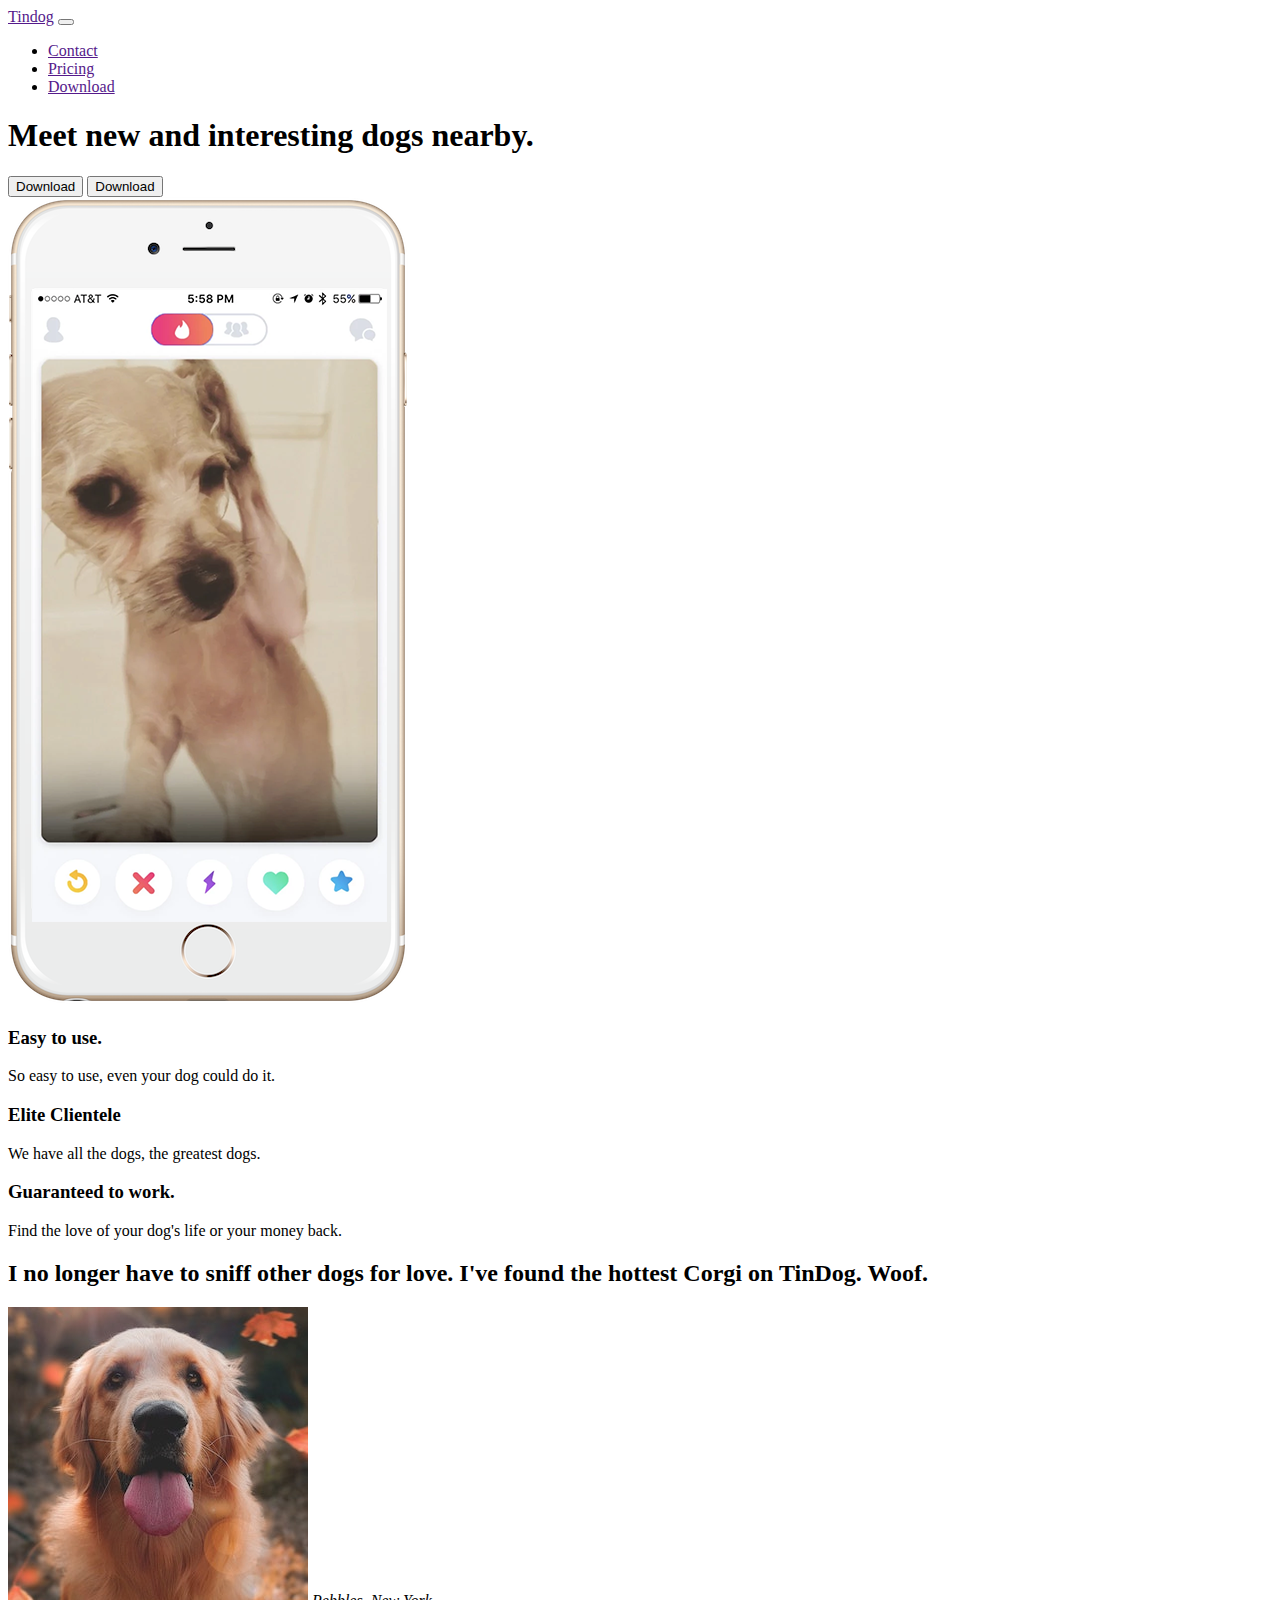
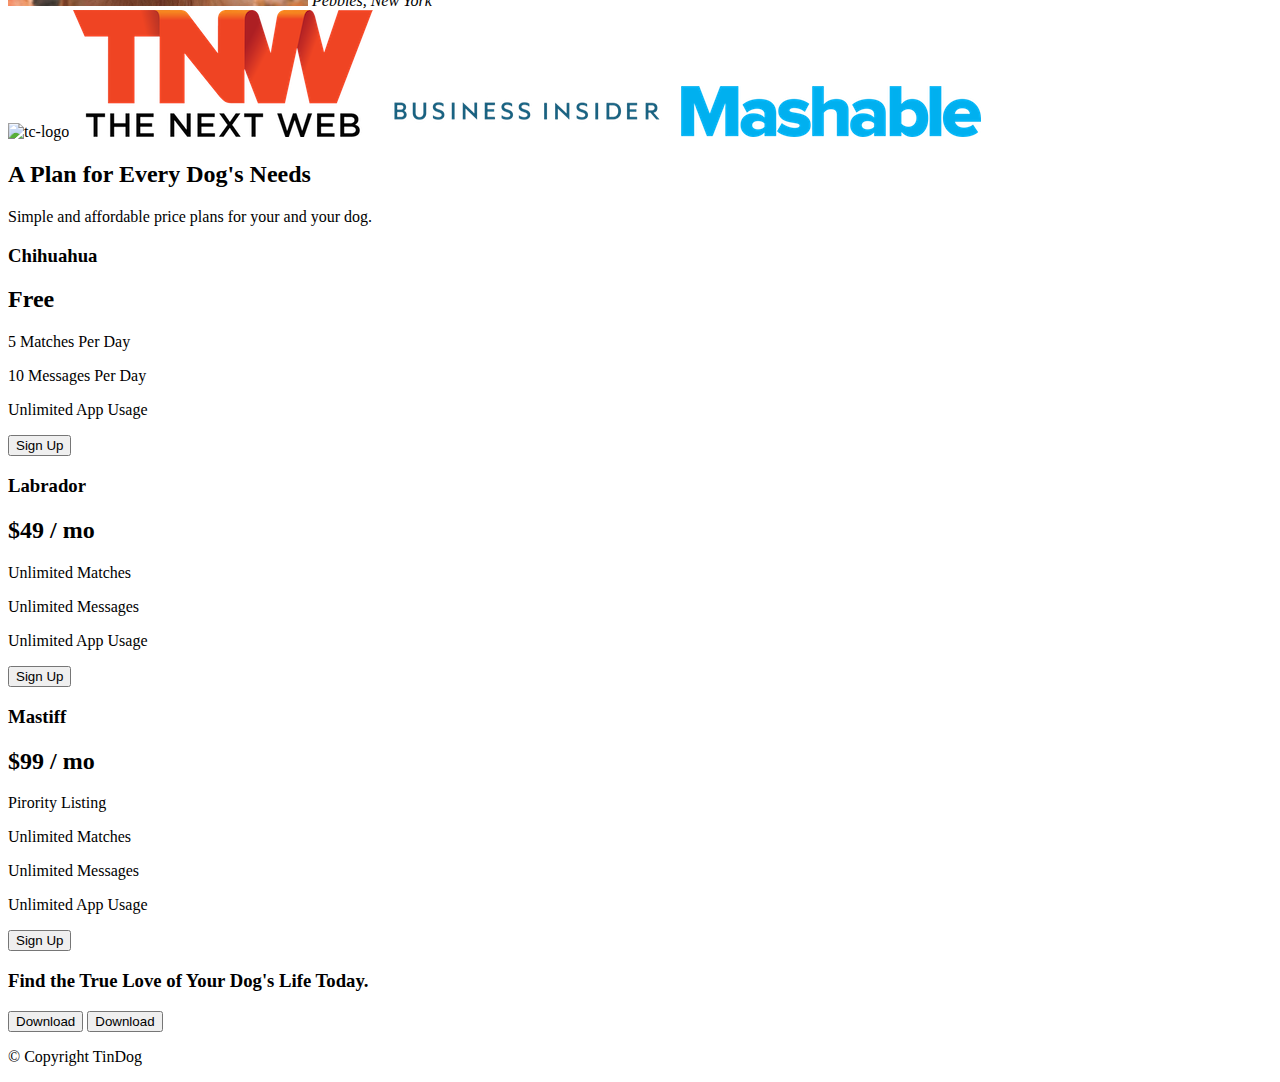
==== Tindog Start Here/lou.html @ ac98a54c "changes to bootstrap script" ====
<!doctype html>
<html lang="en">
  <head>
    <!-- Required meta tags -->
    <meta charset="utf-8">
    <meta name="viewport" content="width=device-width, initial-scale=1, shrink-to-fit=no">

    <!-- Bootstrap CSS -->
    <link rel="stylesheet" href="https://stackpath.bootstrapcdn.com/bootstrap/4.2.1/css/bootstrap.min.css" integrity="sha384-GJzZqFGwb1QTTN6wy59ffF1BuGJpLSa9DkKMp0DgiMDm4iYMj70gZWKYbI706tWS" crossorigin="anonymous">

    <title>Hello, world!</title>
  </head>


    <body>

      <section id="title">
    
        <!-- Nav Bar -->
        <nav class="navbar bg-dark navbar-expand-lg navbar-dark">
          <a class="navbar-brand" href="">Tindog</a>
           <button class="navbar-toggler" type="button" data-toggle="collapse" data-target="#navbarSupportedContent" aria-controls="navbarSupportedContent" aria-expanded="false" aria-label="Toggle navigation">
          <span class="navbar-toggler-icon"></span>
        </button>
        <div class="collapse navbar-collapse" id="navbarSupportedContent">
          <ul class="navbar-nav ml-auto">
              <li class="nav-item">
                  <a class="nav-link" href="">Contact</a>
              </li>
              <li class="nav-item">
                  <a class="nav-link" href="">Pricing</a>
              </li>
              <li class="nav-item">
                  <a class="nav-link" href="">Download</a>
              </li>
          </ul>
       </div>
      </nav>
    
    
    
        <!-- Title -->
    
        <div class="row">
    
          <div class="col-lg-6">
            <h1>Meet new and interesting dogs nearby.</h1>
            <button type="button">Download</button>
            <button type="button">Download</button>
          </div>
    
          <div class="col-lg-6">
            <img src="images/iphone6.png" alt="iphone-mockup">
          </div>
        </div>
    
      </section>
    
    
      <!-- Features -->
    
      <section id="features">
    
        <h3>Easy to use.</h3>
        <p>So easy to use, even your dog could do it.</p>
    
        <h3>Elite Clientele</h3>
        <p>We have all the dogs, the greatest dogs.</p>
    
        <h3>Guaranteed to work.</h3>
        <p>Find the love of your dog's life or your money back.</p>
    
      </section>
    
    
      <!-- Testimonials -->
    
      <section id="testimonials">
    
        <h2>I no longer have to sniff other dogs for love. I've found the hottest Corgi on TinDog. Woof.</h2>
        <img src="images/dog-img.jpg" alt="dog-profile">
        <em>Pebbles, New York</em>
    
        <!-- <h2 class="testimonial-text">My dog used to be so lonely, but with TinDog's help, they've found the love of their life. I think.</h2>
        <img class="testimonial-image" src="images/lady-img.jpg" alt="lady-profile">
        <em>Beverly, Illinois</em> -->
    
      </section>
    
    
      <!-- Press -->
    
      <section id="press">
        <img src="images/techcrunch.png" alt="tc-logo">
        <img src="images/tnw.png" alt="tnw-logo">
        <img src="images/bizinsider.png" alt="biz-insider-logo">
        <img src="images/mashable.png" alt="mashable-logo">
    
      </section>
    
    
      <!-- Pricing -->
    
      <section id="pricing">
    
        <h2>A Plan for Every Dog's Needs</h2>
        <p>Simple and affordable price plans for your and your dog.</p>
    
    
        <h3>Chihuahua</h3>
        <h2>Free</h2>
        <p>5 Matches Per Day</p>
        <p>10 Messages Per Day</p>
        <p>Unlimited App Usage</p>
        <button type="button">Sign Up</button>
    
    
        <h3>Labrador</h3>
        <h2>$49 / mo</h2>
        <p>Unlimited Matches</p>
        <p>Unlimited Messages</p>
        <p>Unlimited App Usage</p>
        <button type="button">Sign Up</button>
    
    
        <h3>Mastiff</h3>
        <h2>$99 / mo</h2>
        <p>Pirority Listing</p>
        <p>Unlimited Matches</p>
        <p>Unlimited Messages</p>
        <p>Unlimited App Usage</p>
        <button type="button">Sign Up</button>
    
      </section>
    
    
      <!-- Call to Action -->
    
      <section id="cta">
    
        <h3>Find the True Love of Your Dog's Life Today.</h3>
        <button type="button">Download</button>
        <button type="button">Download</button>
    
      </section>
    
    
      <!-- Footer -->
    
      <footer id="footer">
    
        <p>© Copyright TinDog</p>
    
      </footer>



    <!-- Optional JavaScript -->
    <!-- jQuery first, then Popper.js, then Bootstrap JS -->
    <script src="https://code.jquery.com/jquery-3.3.1.slim.min.js" integrity="sha384-q8i/X+965DzO0rT7abK41JStQIAqVgRVzpbzo5smXKp4YfRvH+8abtTE1Pi6jizo" crossorigin="anonymous"></script>
    <script src="https://cdnjs.cloudflare.com/ajax/libs/popper.js/1.14.6/umd/popper.min.js" integrity="sha384-wHAiFfRlMFy6i5SRaxvfOCifBUQy1xHdJ/yoi7FRNXMRBu5WHdZYu1hA6ZOblgut" crossorigin="anonymous"></script>
    <script src="https://stackpath.bootstrapcdn.com/bootstrap/4.2.1/js/bootstrap.min.js" integrity="sha384-B0UglyR+jN6CkvvICOB2joaf5I4l3gm9GU6Hc1og6Ls7i6U/mkkaduKaBhlAXv9k" crossorigin="anonymous"></script>
  </body>
</html>
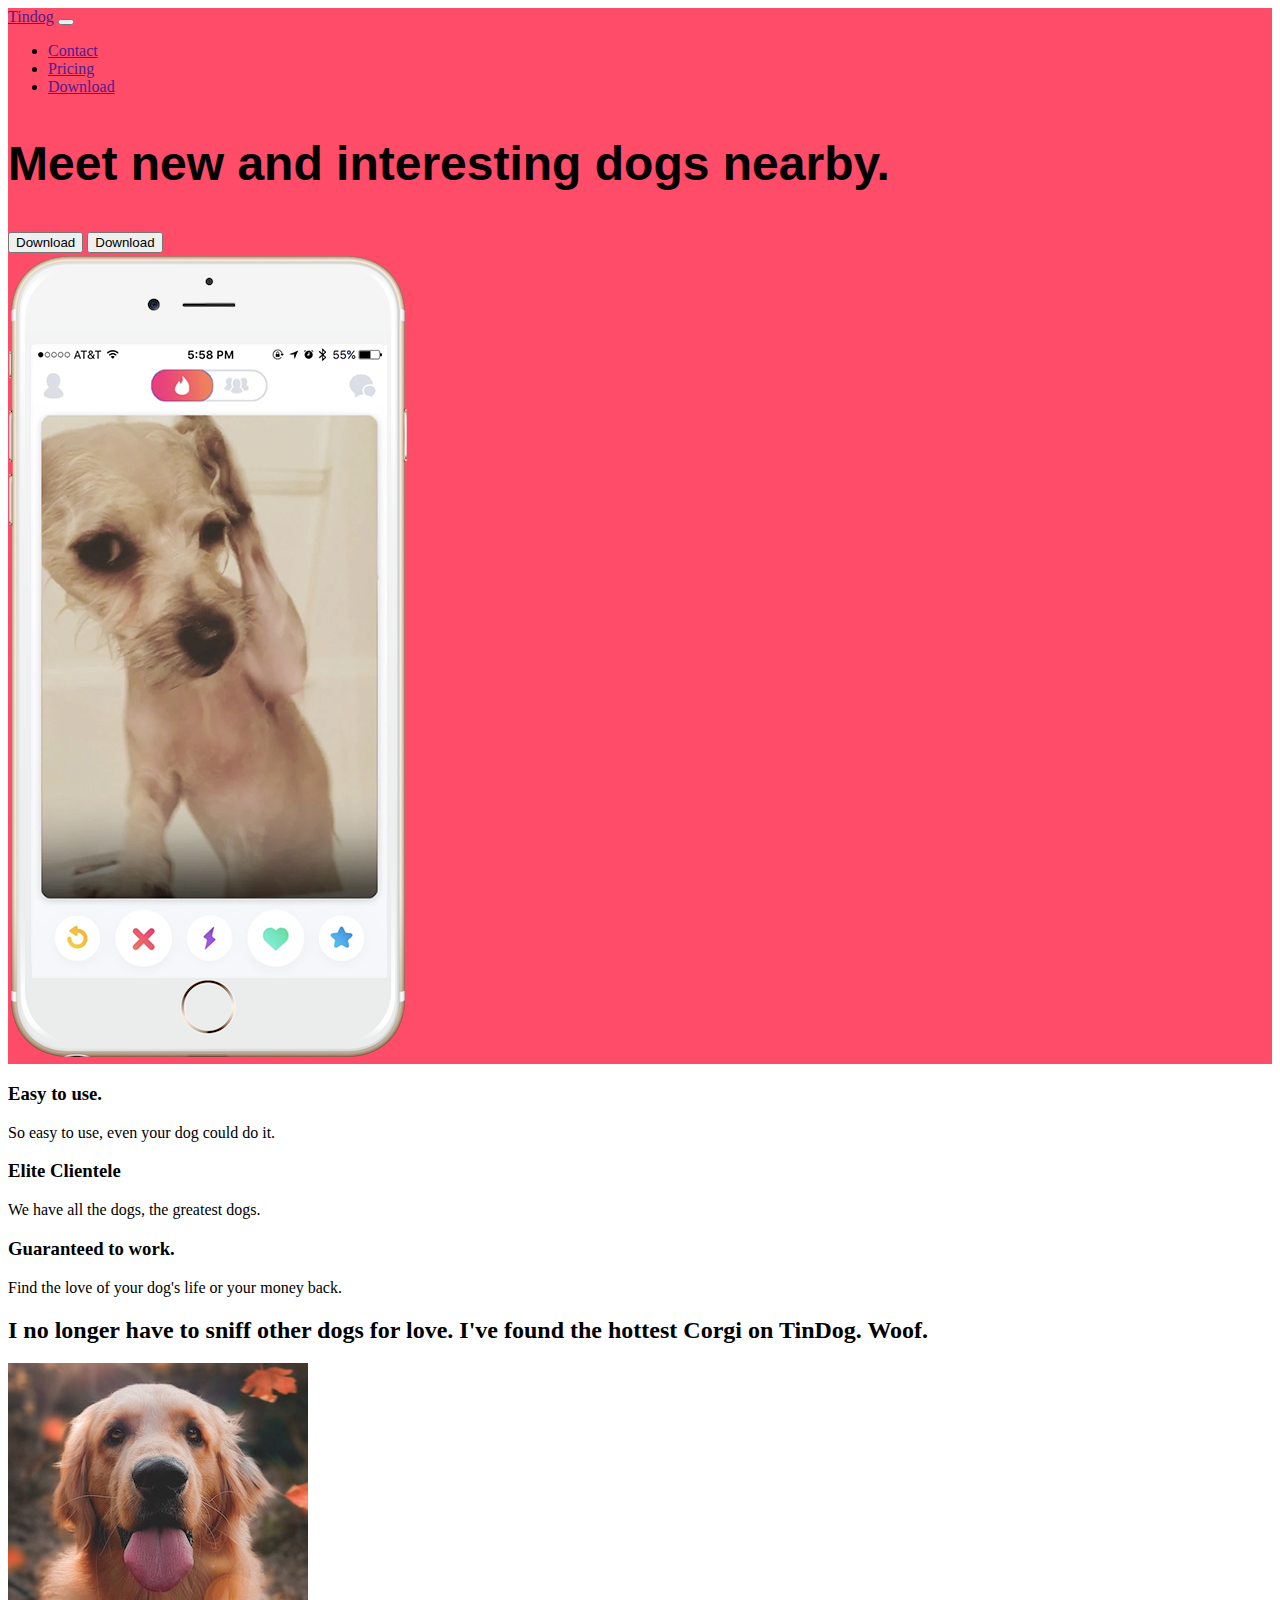
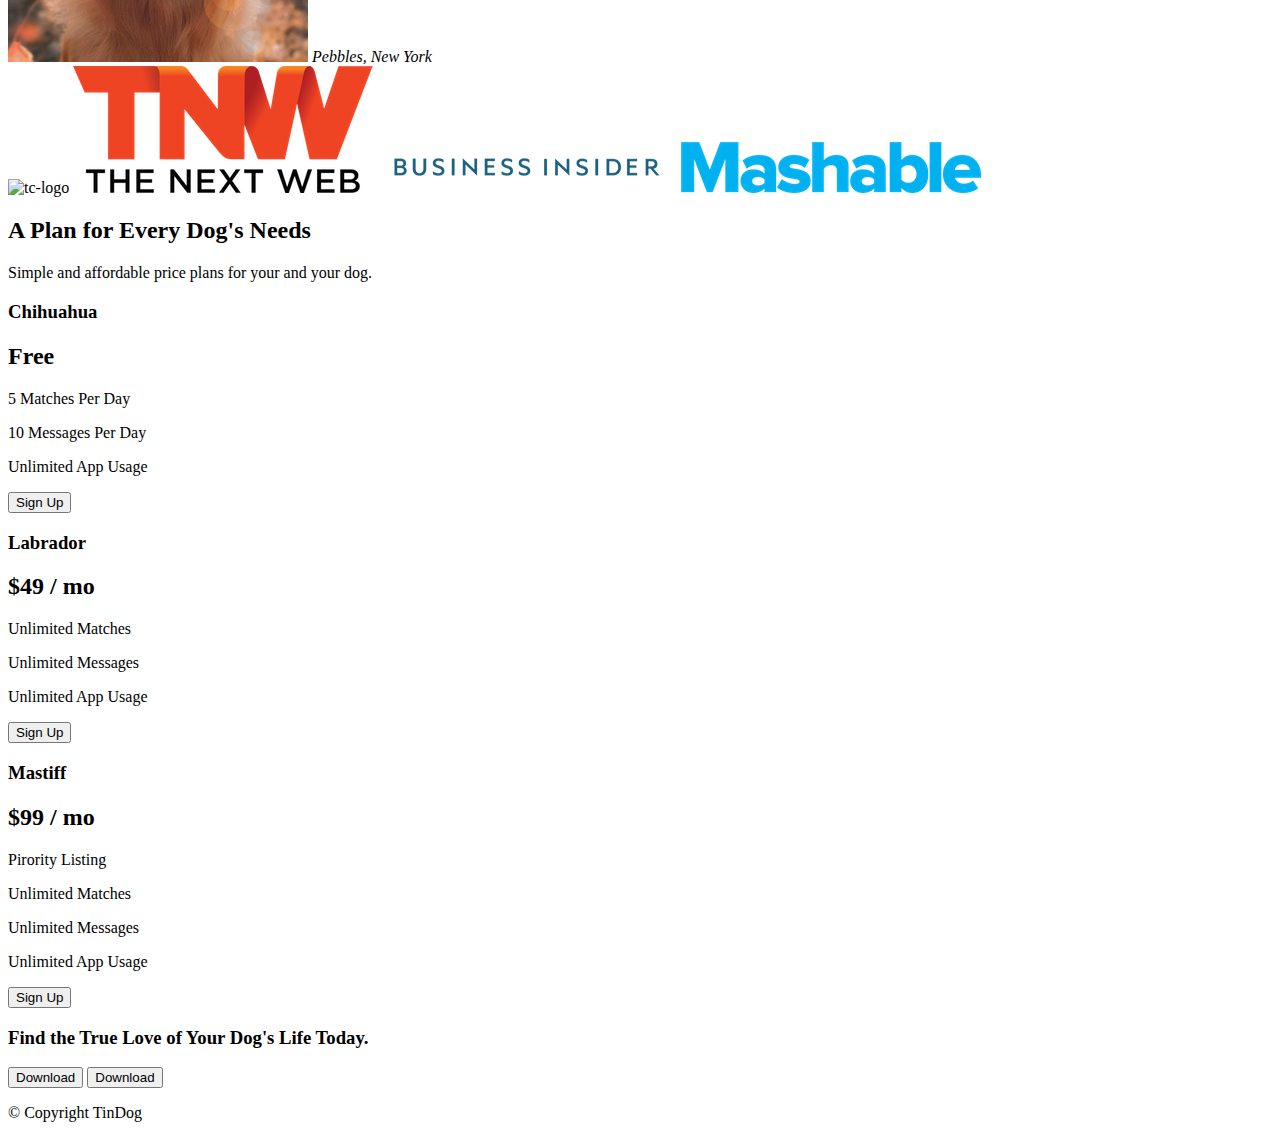
==== commit 14b34078: "lou.html was missing the styles.css link" ====
--- a/Tindog Start Here/lou.html
+++ b/Tindog Start Here/lou.html
@@ -3,162 +3,167 @@
   <head>
     <!-- Required meta tags -->
     <meta charset="utf-8">
-    <meta name="viewport" content="width=device-width, initial-scale=1, shrink-to-fit=no">
+    <meta name="viewport" content="width=device-width, initial-scale=1">
 
     <!-- Bootstrap CSS -->
-    <link rel="stylesheet" href="https://stackpath.bootstrapcdn.com/bootstrap/4.2.1/css/bootstrap.min.css" integrity="sha384-GJzZqFGwb1QTTN6wy59ffF1BuGJpLSa9DkKMp0DgiMDm4iYMj70gZWKYbI706tWS" crossorigin="anonymous">
+    <link href="https://cdn.jsdelivr.net/npm/bootstrap@5.1.3/dist/css/bootstrap.min.css" rel="stylesheet" integrity="sha384-1BmE4kWBq78iYhFldvKuhfTAU6auU8tT94WrHftjDbrCEXSU1oBoqyl2QvZ6jIW3" crossorigin="anonymous">
 
-    <title>Hello, world!</title>
+    <link href="https://fonts.googleapis.com/css2?family=Montserrat:wght@100;400;900&family=Ubuntu:wght@300&display=swap" rel="stylesheet">
+
+    <link rel="stylesheet" href="css/styles.css">
+
+    <title>TinDog</title>
   </head>
+  <body>
 
+    <section id="title">
 
-    <body>
+      <!-- Nav Bar -->
+      <nav class="navbar bg-dark navbar-expand-lg navbar-dark">
+        <a class="navbar-brand" href="">Tindog</a>
+         <button class="navbar-toggler" type="button" data-toggle="collapse" data-target="#navbarSupportedContent" aria-controls="navbarSupportedContent" aria-expanded="false" aria-label="Toggle navigation">
+        <span class="navbar-toggler-icon"></span>
+      </button>
+      <div class="collapse navbar-collapse" id="navbarSupportedContent">
+        <ul class="navbar-nav ml-auto">
+            <li class="nav-item">
+                <a class="nav-link" href="">Contact</a>
+            </li>
+            <li class="nav-item">
+                <a class="nav-link" href="">Pricing</a>
+            </li>
+            <li class="nav-item">
+                <a class="nav-link" href="">Download</a>
+            </li>
+        </ul>
+     </div>
+    </nav>
+  
+  
+  
+      <!-- Title -->
+  
+      <div class="row">
+  
+        <div class="col-lg-6">
+          <h1>Meet new and interesting dogs nearby.</h1>
+          <button type="button">Download</button>
+          <button type="button">Download</button>
+        </div>
+  
+        <div class="col-lg-6">
+          <img src="images/iphone6.png" alt="iphone-mockup">
+        </div>
+      </div>
+  
+    </section>
+  
+  
+    <!-- Features -->
+  
+    <section id="features">
+  
+      <h3>Easy to use.</h3>
+      <p>So easy to use, even your dog could do it.</p>
+  
+      <h3>Elite Clientele</h3>
+      <p>We have all the dogs, the greatest dogs.</p>
+  
+      <h3>Guaranteed to work.</h3>
+      <p>Find the love of your dog's life or your money back.</p>
+  
+    </section>
+  
+  
+    <!-- Testimonials -->
+  
+    <section id="testimonials">
+  
+      <h2>I no longer have to sniff other dogs for love. I've found the hottest Corgi on TinDog. Woof.</h2>
+      <img src="images/dog-img.jpg" alt="dog-profile">
+      <em>Pebbles, New York</em>
+  
+      <!-- <h2 class="testimonial-text">My dog used to be so lonely, but with TinDog's help, they've found the love of their life. I think.</h2>
+      <img class="testimonial-image" src="images/lady-img.jpg" alt="lady-profile">
+      <em>Beverly, Illinois</em> -->
+  
+    </section>
+  
+  
+    <!-- Press -->
+  
+    <section id="press">
+      <img src="images/techcrunch.png" alt="tc-logo">
+      <img src="images/tnw.png" alt="tnw-logo">
+      <img src="images/bizinsider.png" alt="biz-insider-logo">
+      <img src="images/mashable.png" alt="mashable-logo">
+  
+    </section>
+  
+  
+    <!-- Pricing -->
+  
+    <section id="pricing">
+  
+      <h2>A Plan for Every Dog's Needs</h2>
+      <p>Simple and affordable price plans for your and your dog.</p>
+  
+  
+      <h3>Chihuahua</h3>
+      <h2>Free</h2>
+      <p>5 Matches Per Day</p>
+      <p>10 Messages Per Day</p>
+      <p>Unlimited App Usage</p>
+      <button type="button">Sign Up</button>
+  
+  
+      <h3>Labrador</h3>
+      <h2>$49 / mo</h2>
+      <p>Unlimited Matches</p>
+      <p>Unlimited Messages</p>
+      <p>Unlimited App Usage</p>
+      <button type="button">Sign Up</button>
+  
+  
+      <h3>Mastiff</h3>
+      <h2>$99 / mo</h2>
+      <p>Pirority Listing</p>
+      <p>Unlimited Matches</p>
+      <p>Unlimited Messages</p>
+      <p>Unlimited App Usage</p>
+      <button type="button">Sign Up</button>
+  
+    </section>
+  
+  
+    <!-- Call to Action -->
+  
+    <section id="cta">
+  
+      <h3>Find the True Love of Your Dog's Life Today.</h3>
+      <button type="button">Download</button>
+      <button type="button">Download</button>
+  
+    </section>
+  
+  
+    <!-- Footer -->
+  
+    <footer id="footer">
+  
+      <p>© Copyright TinDog</p>
+  
+    </footer>
 
-      <section id="title">
-    
-        <!-- Nav Bar -->
-        <nav class="navbar bg-dark navbar-expand-lg navbar-dark">
-          <a class="navbar-brand" href="">Tindog</a>
-           <button class="navbar-toggler" type="button" data-toggle="collapse" data-target="#navbarSupportedContent" aria-controls="navbarSupportedContent" aria-expanded="false" aria-label="Toggle navigation">
-          <span class="navbar-toggler-icon"></span>
-        </button>
-        <div class="collapse navbar-collapse" id="navbarSupportedContent">
-          <ul class="navbar-nav ml-auto">
-              <li class="nav-item">
-                  <a class="nav-link" href="">Contact</a>
-              </li>
-              <li class="nav-item">
-                  <a class="nav-link" href="">Pricing</a>
-              </li>
-              <li class="nav-item">
-                  <a class="nav-link" href="">Download</a>
-              </li>
-          </ul>
-       </div>
-      </nav>
-    
-    
-    
-        <!-- Title -->
-    
-        <div class="row">
-    
-          <div class="col-lg-6">
-            <h1>Meet new and interesting dogs nearby.</h1>
-            <button type="button">Download</button>
-            <button type="button">Download</button>
-          </div>
-    
-          <div class="col-lg-6">
-            <img src="images/iphone6.png" alt="iphone-mockup">
-          </div>
-        </div>
-    
-      </section>
-    
-    
-      <!-- Features -->
-    
-      <section id="features">
-    
-        <h3>Easy to use.</h3>
-        <p>So easy to use, even your dog could do it.</p>
-    
-        <h3>Elite Clientele</h3>
-        <p>We have all the dogs, the greatest dogs.</p>
-    
-        <h3>Guaranteed to work.</h3>
-        <p>Find the love of your dog's life or your money back.</p>
-    
-      </section>
-    
-    
-      <!-- Testimonials -->
-    
-      <section id="testimonials">
-    
-        <h2>I no longer have to sniff other dogs for love. I've found the hottest Corgi on TinDog. Woof.</h2>
-        <img src="images/dog-img.jpg" alt="dog-profile">
-        <em>Pebbles, New York</em>
-    
-        <!-- <h2 class="testimonial-text">My dog used to be so lonely, but with TinDog's help, they've found the love of their life. I think.</h2>
-        <img class="testimonial-image" src="images/lady-img.jpg" alt="lady-profile">
-        <em>Beverly, Illinois</em> -->
-    
-      </section>
-    
-    
-      <!-- Press -->
-    
-      <section id="press">
-        <img src="images/techcrunch.png" alt="tc-logo">
-        <img src="images/tnw.png" alt="tnw-logo">
-        <img src="images/bizinsider.png" alt="biz-insider-logo">
-        <img src="images/mashable.png" alt="mashable-logo">
-    
-      </section>
-    
-    
-      <!-- Pricing -->
-    
-      <section id="pricing">
-    
-        <h2>A Plan for Every Dog's Needs</h2>
-        <p>Simple and affordable price plans for your and your dog.</p>
-    
-    
-        <h3>Chihuahua</h3>
-        <h2>Free</h2>
-        <p>5 Matches Per Day</p>
-        <p>10 Messages Per Day</p>
-        <p>Unlimited App Usage</p>
-        <button type="button">Sign Up</button>
-    
-    
-        <h3>Labrador</h3>
-        <h2>$49 / mo</h2>
-        <p>Unlimited Matches</p>
-        <p>Unlimited Messages</p>
-        <p>Unlimited App Usage</p>
-        <button type="button">Sign Up</button>
-    
-    
-        <h3>Mastiff</h3>
-        <h2>$99 / mo</h2>
-        <p>Pirority Listing</p>
-        <p>Unlimited Matches</p>
-        <p>Unlimited Messages</p>
-        <p>Unlimited App Usage</p>
-        <button type="button">Sign Up</button>
-    
-      </section>
-    
-    
-      <!-- Call to Action -->
-    
-      <section id="cta">
-    
-        <h3>Find the True Love of Your Dog's Life Today.</h3>
-        <button type="button">Download</button>
-        <button type="button">Download</button>
-    
-      </section>
-    
-    
-      <!-- Footer -->
-    
-      <footer id="footer">
-    
-        <p>© Copyright TinDog</p>
-    
-      </footer>
+    <!-- Optional JavaScript; choose one of the two! -->
 
+    <!-- Option 1: Bootstrap Bundle with Popper -->
+    <script src="https://cdn.jsdelivr.net/npm/bootstrap@5.1.3/dist/js/bootstrap.bundle.min.js" integrity="sha384-ka7Sk0Gln4gmtz2MlQnikT1wXgYsOg+OMhuP+IlRH9sENBO0LRn5q+8nbTov4+1p" crossorigin="anonymous"></script>
 
-
-    <!-- Optional JavaScript -->
-    <!-- jQuery first, then Popper.js, then Bootstrap JS -->
-    <script src="https://code.jquery.com/jquery-3.3.1.slim.min.js" integrity="sha384-q8i/X+965DzO0rT7abK41JStQIAqVgRVzpbzo5smXKp4YfRvH+8abtTE1Pi6jizo" crossorigin="anonymous"></script>
-    <script src="https://cdnjs.cloudflare.com/ajax/libs/popper.js/1.14.6/umd/popper.min.js" integrity="sha384-wHAiFfRlMFy6i5SRaxvfOCifBUQy1xHdJ/yoi7FRNXMRBu5WHdZYu1hA6ZOblgut" crossorigin="anonymous"></script>
-    <script src="https://stackpath.bootstrapcdn.com/bootstrap/4.2.1/js/bootstrap.min.js" integrity="sha384-B0UglyR+jN6CkvvICOB2joaf5I4l3gm9GU6Hc1og6Ls7i6U/mkkaduKaBhlAXv9k" crossorigin="anonymous"></script>
+    <!-- Option 2: Separate Popper and Bootstrap JS -->
+    <!--
+    <script src="https://cdn.jsdelivr.net/npm/@popperjs/core@2.10.2/dist/umd/popper.min.js" integrity="sha384-7+zCNj/IqJ95wo16oMtfsKbZ9ccEh31eOz1HGyDuCQ6wgnyJNSYdrPa03rtR1zdB" crossorigin="anonymous"></script>
+    <script src="https://cdn.jsdelivr.net/npm/bootstrap@5.1.3/dist/js/bootstrap.min.js" integrity="sha384-QJHtvGhmr9XOIpI6YVutG+2QOK9T+ZnN4kzFN1RtK3zEFEIsxhlmWl5/YESvpZ13" crossorigin="anonymous"></script>
+    -->
   </body>
 </html>--- a/Tindog Start Here/css/styles.css
+++ b/Tindog Start Here/css/styles.css
@@ -0,0 +1,10 @@
+#title
+{
+  background-color: #ff4c68;
+}
+
+h1{
+  font-family: "Montserrat-Black", sans-serif;
+  font-size: 3rem;
+  line-height: 1.5;
+}
